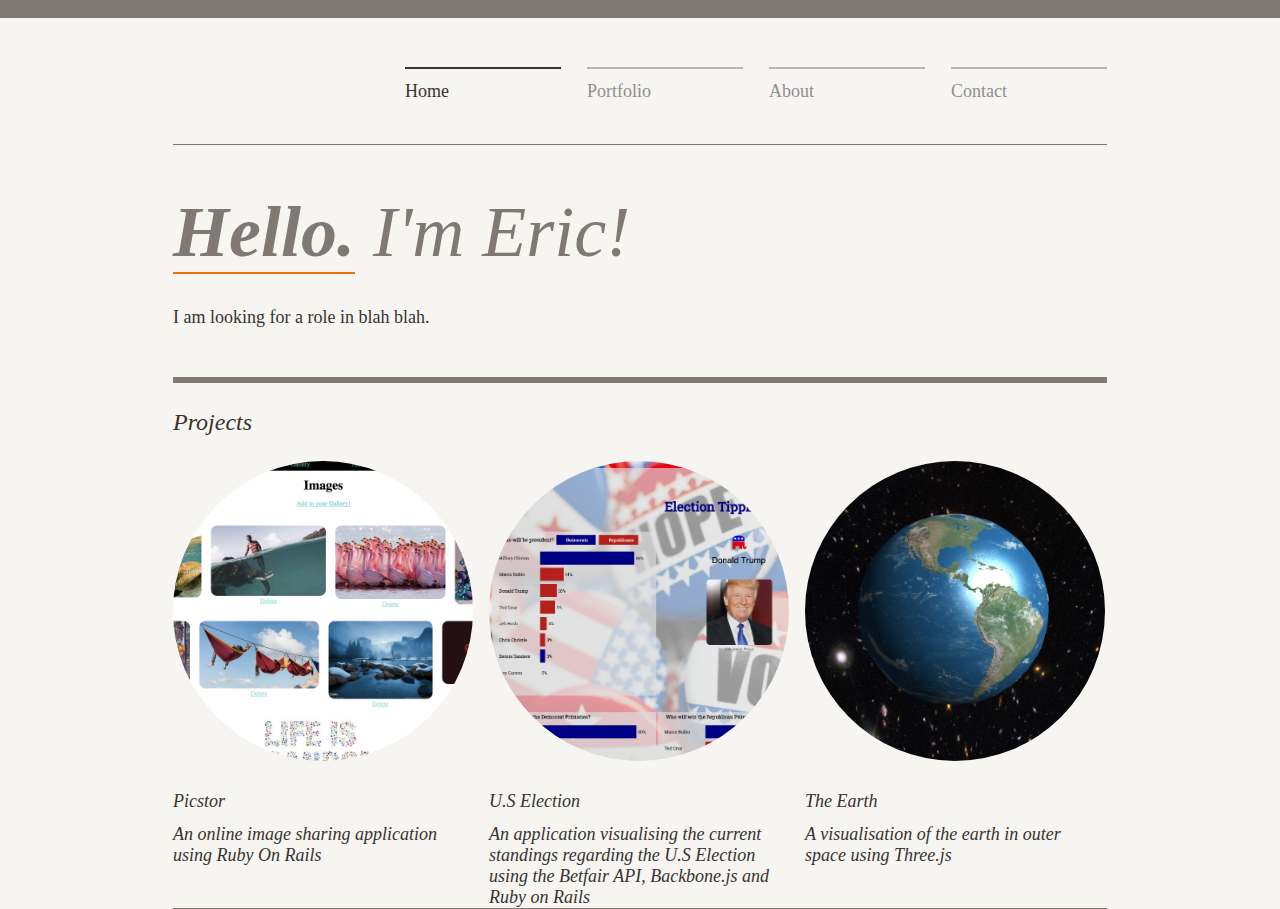
==== index.html @ b91605b6 "init commit" ====
<!DOCTYPE html PUBLIC "-//W3C//DTD XHTML 1.0 Transitional//EN" "http://www.w3.org/TR/xhtml1/DTD/xhtml1-transitional.dtd">
<html xmlns="http://www.w3.org/1999/xhtml">
<head>
<title>Eric</title>
<meta http-equiv="Content-Type" content="text/html; charset=utf-8" />
<link href="css/common.css" type="text/css" rel="stylesheet" />
<link href="css/index.css" type="text/css" rel="stylesheet" />
</head>
<body>
<div class="topBar"></div>
<!-- Begin container -->
<div id="container">
  
  <!-- Begin navigation container -->
  <div class="navigationContainer">
   
    <!-- Begin navigation -->
    <div class="navigation">
      <ul>
        <li class="active"><a href="index.html">Home</a></li>
        <li><a href="portfolio.html">Portfolio</a></li>
        <li><a href="about.html">About</a></li>
        <li><a href="contact.html">Contact</a></li>
      </ul>
    </div>
    <!--/ End navigation -->
  </div>
  <!--/ End navigation container -->
  <!-- Begin grey separator -->
  <div class="greySeparator"></div>
  <!--/ End grey separator -->
  <!-- Begin intro -->
  <div class="intro">
    <h1><span class="highlight">Hello.</span> I'm Eric!</h1>
    <p> I am looking for a role in blah blah.</p>
  </div>
  <!--/ End intro -->
  <!-- Begin grey separator thick -->
  <div class="greySeparatorThick"></div>
  <!--/ End grey separator thick -->
  <!-- Begin featured work -->
  <div class="featuredWork">
    <h1>Projects</h1>
    <ul class="images">
      <li><img src="images/picstor.png" alt="" /></li>
      <li><a href="http://limitless-fortress-3803.herokuapp.com/"><img src="images/election.png" alt="" /></a></li>
      <li class="end"><img src="images/world.png" alt="" /></li>
    </ul>
    <div class="clear"></div>
    <ul class="title">
      <li>Picstor</li>
      <li>U.S Election</li>
      <li class="end">The Earth</li>
    </ul>
    <div class="clear"></div>
    <ul class="description">
      <li>An online image sharing application using Ruby On Rails
      </li>
      <li>An application visualising the current standings regarding the U.S Election using the Betfair API, Backbone.js and Ruby on Rails</li>
      <li class="end">A visualisation of the earth in outer space using Three.js</li>
    </ul>
  </div>
  <!--/ End featured work -->
  <!-- Begin grey separator -->
  <div class="greySeparator"></div>
  <!--/ End grey separator -->
  
</div>
<!--/ End container -->
</body>
</html>
---- css/common.css ----
/* CSS Document */
*
{
	margin: 0;
	padding: 0;
}



body
{
	margin: 0 auto;
	padding: 0;
	font-size: 24px;
	text-align: center;
	background-color: #f6f5f1;
}

.clear
{
	clear: both;
	height: 0px;
}





/* #######################################################
Top Bar
####################################################### */
.topBar
{
	margin: 0;
	padding: 0;
	width: 100%;
	height: 18px;
	background-color: #807873;
}
/* #######################################################
---/ End Top Bar
####################################################### */





/* #######################################################
Container
####################################################### */
#container
{
	margin: 0 auto;
	padding: 0;
	width: 934px;
}
/* #######################################################
---/ End Container
####################################################### */





/* #######################################################
Contact Info
####################################################### */
#container .contactInfo
{
	float: right;
	margin: 40px 0 0 0;
	padding: 0;
	font: normal .5em "Times New Roman", Times, serif;
	color: #807873;
	text-align: right;
}

#container .contactInfo ul
{
	list-style: none;
}
/* #######################################################
---/ End Contact Info
####################################################### */





/* #######################################################
Navigation Container
####################################################### */
#container .navigationContainer
{
	clear: both;
	margin: 5px 0 0 0;
	padding: 0;
	height: 75px;
	text-align: left;
}
/* #######################################################
---/ End Navigation Container
####################################################### */





/* #######################################################
Logo
####################################################### */

#container .navigationContainer .logo
{
	float: left;
	margin: 0;
	padding: 0;	
}

#container .navigationContainer .logo img
{
	border: 0;
}
/* #######################################################
---/ End Logo
####################################################### */





/* #######################################################
Navigation
####################################################### */

#container .navigationContainer .navigation
{
	float: right;
	margin: 44px 0 0 0;
	padding: 0;	
}

#container .navigationContainer .navigation ul
{
	list-style: none;	
}

#container .navigationContainer .navigation li
{
	margin: 0 0 0 26px;
	padding: 12px 0 0 0;
	width: 156px;
	display: inline;
	float: left;
	font: normal .75em "Times New Roman", Times, serif;
	color: #8f8f8f;
	border-top: solid 2px #b9b6b4;
}

#container .navigationContainer .navigation li a,
#container .navigationContainer .navigation li a:link,
#container .navigationContainer .navigation li a:active,
#container .navigationContainer .navigation li a:visited
{
	color: #8f8f8f;
	text-decoration: none;
	width: 156px;
}

#container .navigationContainer .navigation li a:hover
{
	color: #373431;
}

#container .navigationContainer .navigation .active
{
	margin: 0 0 0 26px;
	padding: 12px 0 0 0;
	width: 156px;
	display: inline;
	float: left;
	font: normal .75em "Times New Roman", Times, serif;
	color: #373431;
	border-top: solid 2px #373431;
}

#container .navigationContainer .navigation .active a,
#container .navigationContainer .navigation .active a:link,
#container .navigationContainer .navigation .active a:active,
#container .navigationContainer .navigation .active a:visited
{
	color: #373431;
}
/* #######################################################
---/ End Navigation
####################################################### */





/* #######################################################
Footer
####################################################### */
#container .footer
{
	clear: both;
	margin: 20px 0 20px 0;
	text-align: left;
	font: normal .5em "Times New Roman", Times, serif;
	color: #807873;
}

#container .footer a
{
	color: #807873;
}
/* #######################################################
---/ End Footer
####################################################### */
---- css/index.css ----
/* #######################################################
Grey Separator
####################################################### */
#container .greySeparator
{
	clear: both;
	margin: 46px 0 0 0;
	height: 1px;
	background-color: #807873;
}
/* #######################################################
---/ End Grey Separator
####################################################### */





/* #######################################################
Intro
####################################################### */
#container .intro
{
	clear: both;
	margin: 46px 0 0 0;
	text-align: left;
}

#container .intro h1
{
	margin: 0;
	padding: 0 0 5px 0;
	font: normal 3em "Times New Roman", Times, serif;
	color: #807873;
	font-style: italic;
}

#container .intro .highlight
{
	font-weight: bold;
	border-bottom: solid 2px #e97004;
}

#container .intro p
{
	margin: 25px 0 0 0;
	padding: 0;
	font: normal .75em "Times New Roman", Times, serif;
	color: #373431;
	line-height: 1.5em;
}

#container .intro a,
#container .intro a:link,
#container .intro a:active,
#container .intro a:visited
{
	font-style: normal;
	color: #e97004;
	text-decoration: none;
}

#container .intro a:hover
{
	text-decoration: underline;
}
/* #######################################################
---/ End Intro
####################################################### */





/* #######################################################
Grey Separator Thick
####################################################### */
#container .greySeparatorThick
{
	clear: both;
	margin: 46px 0 0 0;
	height: 6px;
	background-color: #807873;
}
/* #######################################################
---/ End Grey Separator Thick
####################################################### */





/* #######################################################
Featured work
####################################################### */
#container .featuredWork
{
	clear: both;
	margin: 26px 0 0 0;
	text-align: left;
}

#container .featuredWork h1
{
	margin: 0;
	padding: 0;
	font: normal 1em "Times New Roman", Times, serif;
	color: #373431;
	font-style: italic;
}

#container .featuredWork ul
{
	list-style: none;
}

#container .featuredWork .images
{
	padding: 25px 0 0 0;
}

#container .featuredWork .title
{
	padding: 25px 0 0 0;
}

#container .featuredWork .title a,
#container .featuredWork .title a:link,
#container .featuredWork .title a:active,
#container .featuredWork .title a:visited
{
	font-style: normal;
	color: #e97004;
	text-decoration: none;
}

#container .featuredWork .title a:hover
{
	text-decoration: underline;
}

#container .featuredWork .description
{
	padding: 12px 0 0 0;
}

#container .featuredWork li
{
	margin: 0 16px 0 0;
	width: 300px;
	float: left;
	font: normal 0.75em "Times New Roman", Times, serif;
	color: #373431;
	font-style: italic;
}

#container .featuredWork .end
{
	margin: 0;
	width: 300px;
	float: left;
}
/* #######################################################
---/ End Featured work
####################################################### */

img {
	height: 300px;
	width: 300px;
	border-radius: 50%;
}
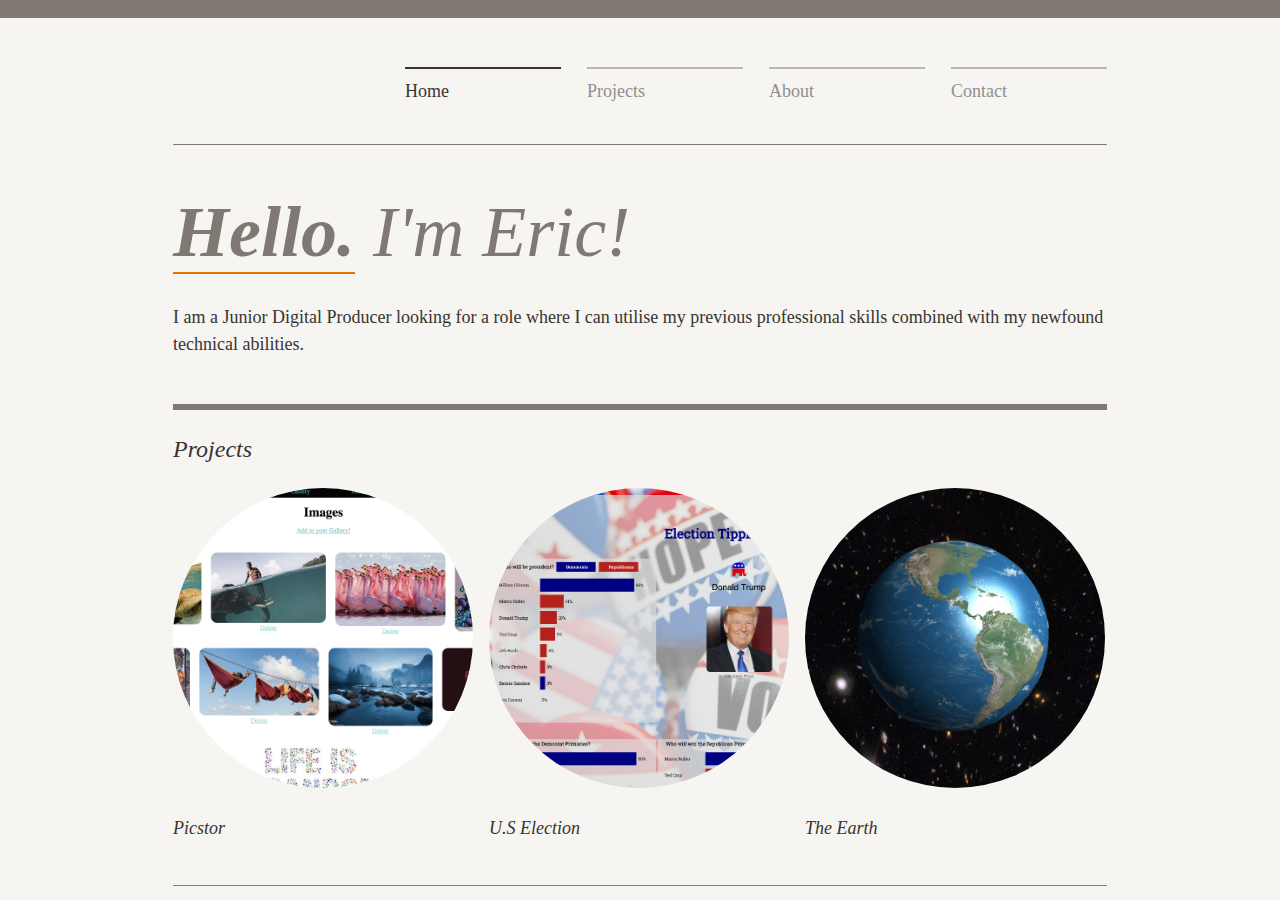
==== commit 982ae1db: "Some descriptions" ====
--- a/index.html
+++ b/index.html
@@ -18,7 +18,7 @@
     <div class="navigation">
       <ul>
         <li class="active"><a href="index.html">Home</a></li>
-        <li><a href="portfolio.html">Portfolio</a></li>
+        <li><a href="portfolio.html">Projects</a></li>
         <li><a href="about.html">About</a></li>
         <li><a href="contact.html">Contact</a></li>
       </ul>
@@ -32,7 +32,7 @@
   <!-- Begin intro -->
   <div class="intro">
     <h1><span class="highlight">Hello.</span> I'm Eric!</h1>
-    <p> I am looking for a role in blah blah.</p>
+    <p>I am a Junior Digital Producer looking for a role where I can utilise my previous professional skills combined with my newfound technical abilities.</p>
   </div>
   <!--/ End intro -->
   <!-- Begin grey separator thick -->
@@ -43,7 +43,8 @@
     <h1>Projects</h1>
     <ul class="images">
       <li><img src="images/picstor.png" alt="" /></li>
-      <li><a href="http://limitless-fortress-3803.herokuapp.com/"><img src="images/election.png" alt="" /></a></li>
+      <!-- <li><a href="http://limitless-fortress-3803.herokuapp.com/"><img src="images/election.png" alt="" /></a></li> -->
+      <li><img src="images/election.png" alt="" /></li>
       <li class="end"><img src="images/world.png" alt="" /></li>
     </ul>
     <div class="clear"></div>
@@ -53,13 +54,7 @@
       <li class="end">The Earth</li>
     </ul>
     <div class="clear"></div>
-    <ul class="description">
-      <li>An online image sharing application using Ruby On Rails
-      </li>
-      <li>An application visualising the current standings regarding the U.S Election using the Betfair API, Backbone.js and Ruby on Rails</li>
-      <li class="end">A visualisation of the earth in outer space using Three.js</li>
-    </ul>
-  </div>
+   </div>
   <!--/ End featured work -->
   <!-- Begin grey separator -->
   <div class="greySeparator"></div>
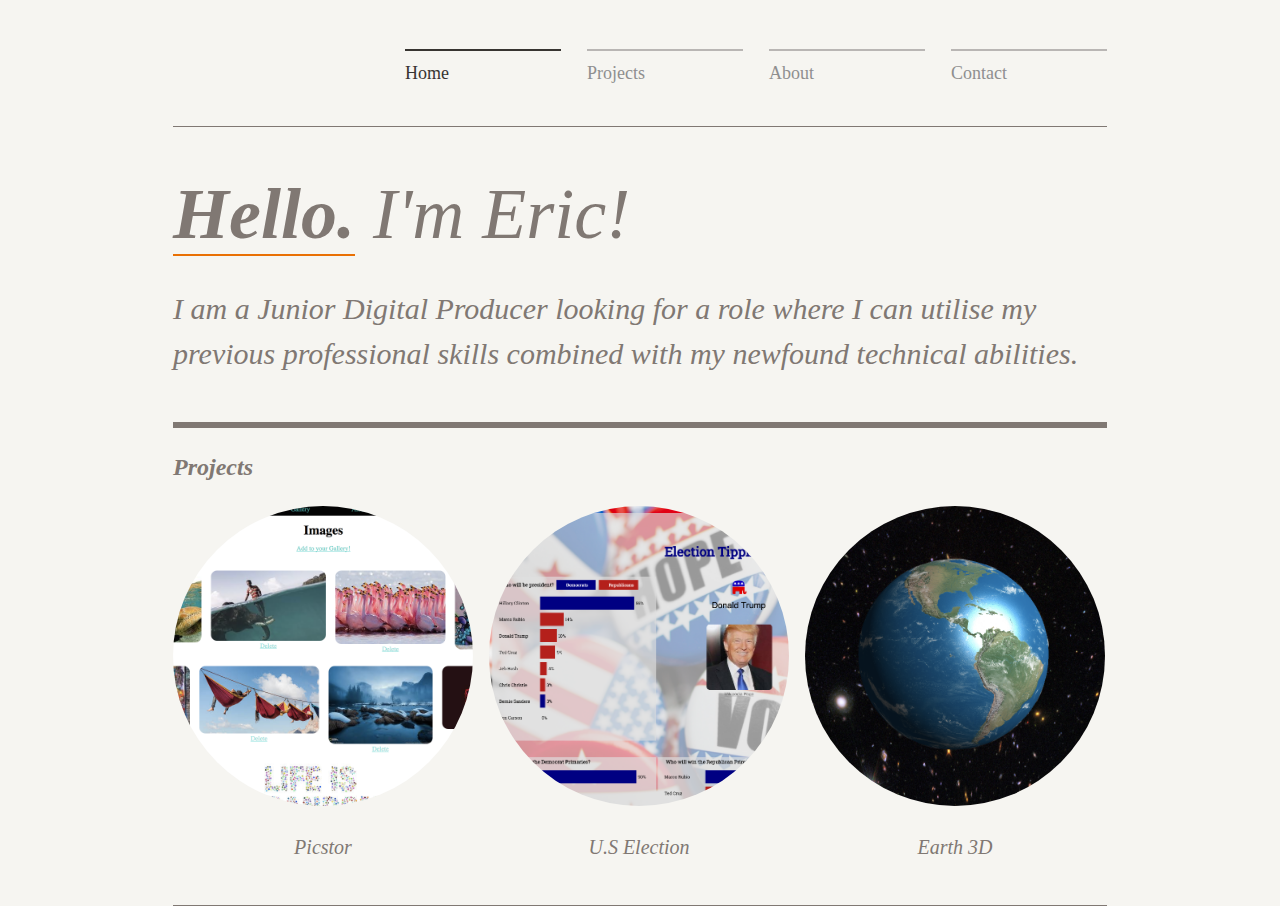
==== commit d2076132: "more descriptions.some styling" ====
--- a/index.html
+++ b/index.html
@@ -7,7 +7,7 @@
 <link href="css/index.css" type="text/css" rel="stylesheet" />
 </head>
 <body>
-<div class="topBar"></div>
+
 <!-- Begin container -->
 <div id="container">
   
@@ -51,7 +51,7 @@
     <ul class="title">
       <li>Picstor</li>
       <li>U.S Election</li>
-      <li class="end">The Earth</li>
+      <li class="end">Earth 3D</li>
     </ul>
     <div class="clear"></div>
    </div>
--- a/css/common.css
+++ b/css/common.css
@@ -97,6 +97,7 @@
 	padding: 0;
 	height: 75px;
 	text-align: left;
+	
 }
 /* #######################################################
 ---/ End Navigation Container
--- a/css/index.css
+++ b/css/index.css
@@ -30,7 +30,7 @@
 {
 	margin: 0;
 	padding: 0 0 5px 0;
-	font: normal 3em "Times New Roman", Times, serif;
+	font: normal 3em "Times New Roma", Times, serif;
 	color: #807873;
 	font-style: italic;
 }
@@ -46,8 +46,10 @@
 	margin: 25px 0 0 0;
 	padding: 0;
 	font: normal .75em "Times New Roman", Times, serif;
-	color: #373431;
+	color: #807873;
 	line-height: 1.5em;
+	font-size: 30px;
+	font-style: italic;
 }
 
 #container .intro a,
@@ -105,8 +107,9 @@
 	margin: 0;
 	padding: 0;
 	font: normal 1em "Times New Roman", Times, serif;
-	color: #373431;
+	color: #807873;
 	font-style: italic;
+	font-weight: bold;
 }
 
 #container .featuredWork ul
@@ -150,8 +153,10 @@
 	width: 300px;
 	float: left;
 	font: normal 0.75em "Times New Roman", Times, serif;
-	color: #373431;
+	color: #807873;
 	font-style: italic;
+	font-size: 20px;
+	text-align: center;
 }
 
 #container .featuredWork .end
@@ -170,3 +175,4 @@
 	border-radius: 50%;
 }
 
+
